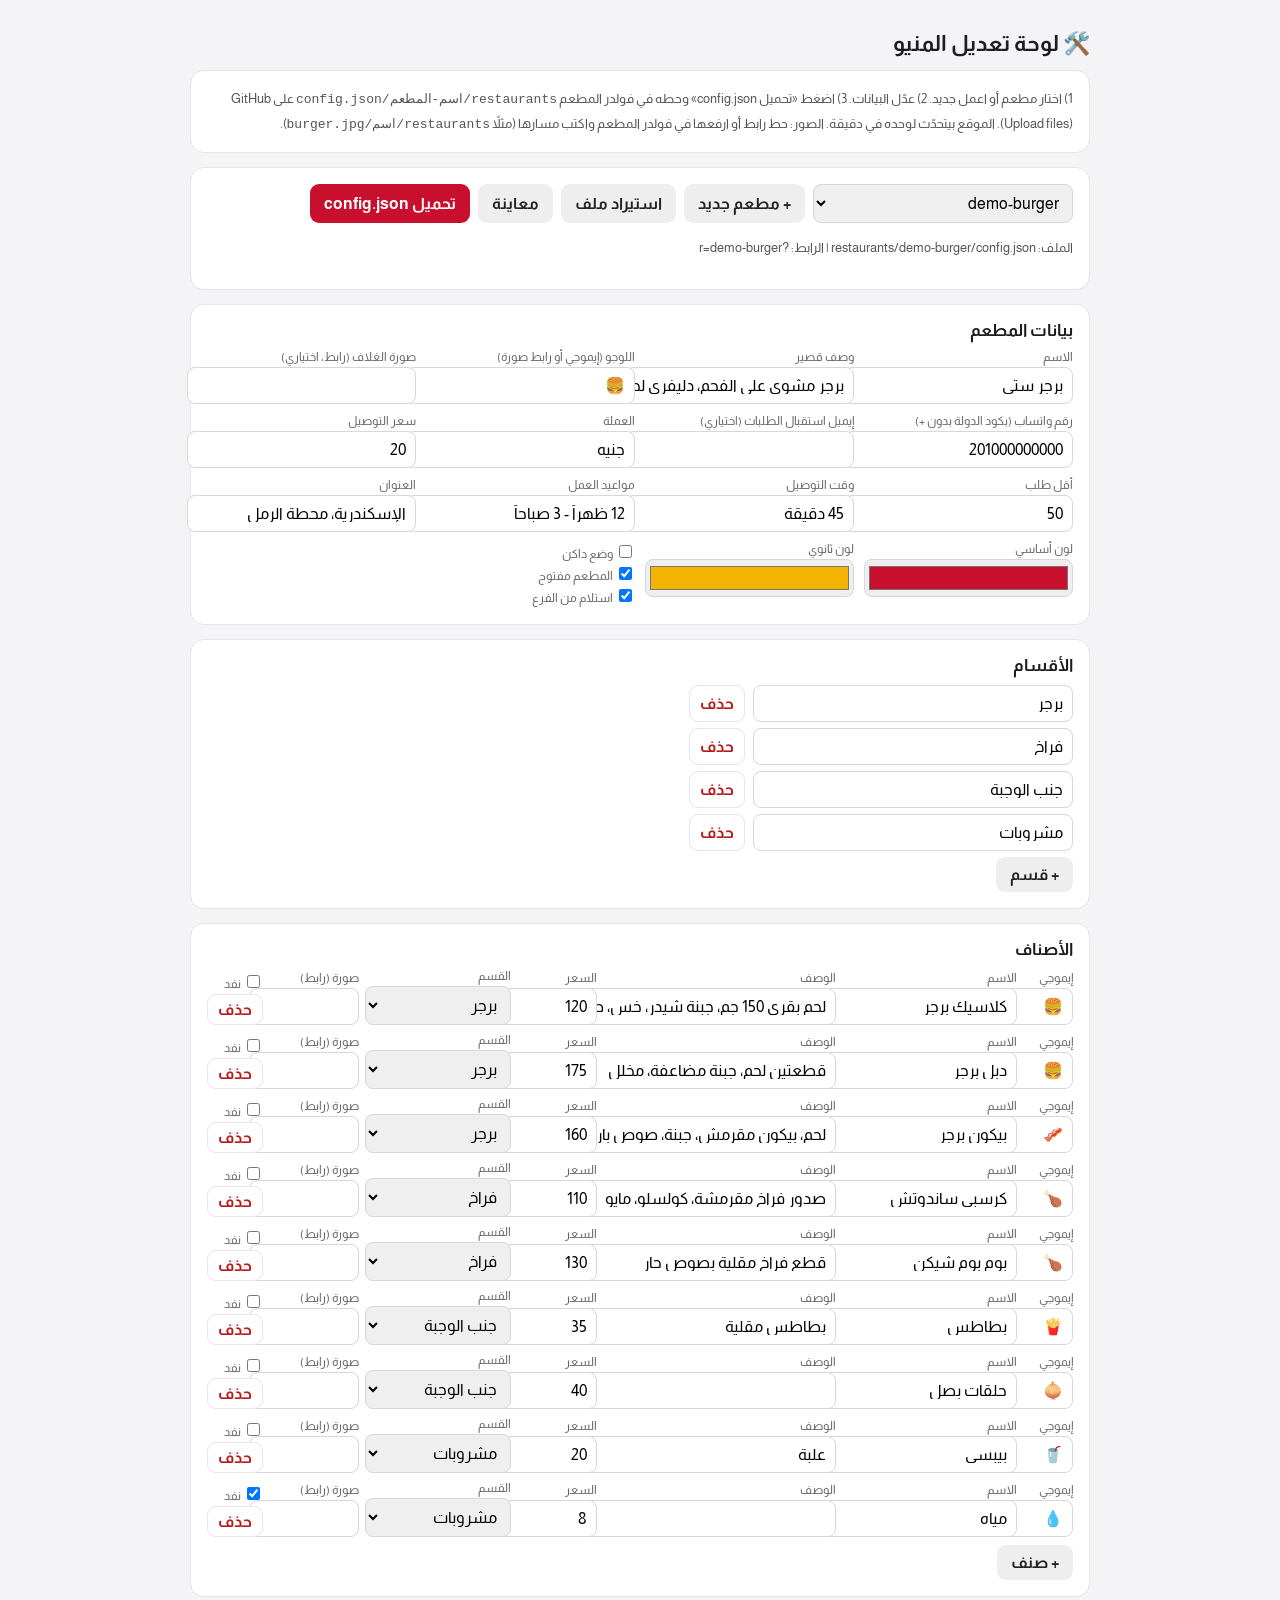
==== admin.html @ 9aebf4c3 "Talabak: white-label restaurant menu and ordering site" ====
<!doctype html>
<html lang="ar" dir="rtl">
<head>
<meta charset="utf-8">
<meta name="viewport" content="width=device-width, initial-scale=1">
<title>لوحة تعديل المنيو</title>
<link href="https://fonts.googleapis.com/css2?family=Almarai:wght@400;700;800&display=swap" rel="stylesheet">
<style>
body{font-family:Almarai,sans-serif;background:#f4f4f6;margin:0;color:#1d1d1f}
.w{max-width:900px;margin:auto;padding:16px}
h1{font-size:22px}h2{font-size:17px;margin:0 0 10px}
.card{background:#fff;border-radius:14px;padding:16px;margin-bottom:14px;border:1px solid #e5e5ea}
.g{display:grid;grid-template-columns:repeat(auto-fit,minmax(200px,1fr));gap:10px}
label{font-size:12px;color:#666;display:block;margin-bottom:3px}
input,select,textarea{width:100%;padding:9px;border:1px solid #d6d6dc;border-radius:8px;font:inherit}
input[type=color]{padding:2px;height:38px}input[type=checkbox]{width:auto}
button{font:inherit;padding:9px 14px;border:0;border-radius:9px;background:#c8102e;color:#fff;cursor:pointer;font-weight:700}
button.s{background:#eee;color:#222}button.x{background:#fff;color:#b71c1c;border:1px solid #e5e5ea;padding:6px 10px}
.row{display:grid;grid-template-columns:50px 1.2fr 1.6fr 80px 1fr 90px auto;gap:6px;align-items:end;margin-bottom:8px}
.bar{display:flex;gap:8px;flex-wrap:wrap}
.note{font-size:13px;color:#555;line-height:1.8}
@media(max-width:700px){.row{grid-template-columns:1fr 1fr}}
</style>
</head>
<body><div class="w">
<h1>🛠️ لوحة تعديل المنيو</h1>
<div class="card note">1) اختار مطعم أو اعمل جديد. 2) عدّل البيانات. 3) اضغط «تحميل config.json» وحطه في فولدر المطعم <code>restaurants/اسم-المطعم/config.json</code> على GitHub (Upload files). الموقع بيتحدّث لوحده في دقيقة. الصور: حط رابط أو ارفعها في فولدر المطعم واكتب مسارها (مثلاً <code>restaurants/اسم/burger.jpg</code>).</div>
<div class="card"><div class="bar">
<select id="pick" style="max-width:260px"></select>
<button class="s" id="new">+ مطعم جديد</button>
<button class="s" id="imp">استيراد ملف</button><input type="file" id="file" accept=".json" hidden>
<button class="s" id="prev">معاينة</button>
<button id="dl">تحميل config.json</button>
</div><p class="note" id="path"></p></div>
<div id="ed"></div>
</div>
<script>
var C, slug="", list=[];
var $=function(s){return document.querySelector(s)};
var blank=function(){return {name:"اسم المطعم",tagline:"",logo:"🍽️",cover:"",theme:{primary:"#c8102e",accent:"#f5b301",dark:false},whatsapp:"20",email:"",currency:"جنيه",deliveryFee:0,minOrder:0,deliveryTime:"",open:true,hours:"",address:"",pickup:true,categories:[{id:"main",name:"الأطباق"}],items:[]}};
function esc(s){return String(s==null?"":s).replace(/[&<>"']/g,function(c){return{"&":"&amp;","<":"&lt;",">":"&gt;",'"':"&quot;","'":"&#39;"}[c]})}
fetch("restaurants/index.json").then(r=>r.json()).then(function(l){list=l;$("#pick").innerHTML=l.map(s=>"<option>"+esc(s)+"</option>").join("");load(l[0])});
function load(s){slug=s;fetch("restaurants/"+s+"/config.json").then(r=>r.json()).then(function(c){C=c;draw()})}
$("#pick").onchange=function(){load(this.value)};
$("#new").onclick=function(){var s=prompt("اسم المطعم بالإنجليزي بدون مسافات (مثال: my-burger)");if(!s||!/^[\w-]+$/.test(s))return;slug=s;C=blank();draw()};
$("#imp").onclick=()=>$("#file").click();
$("#file").onchange=function(){var f=this.files[0];if(!f)return;var r=new FileReader();r.onload=function(){try{C=JSON.parse(r.result);draw()}catch(e){alert("ملف غير صالح")}};r.readAsText(f)};
$("#dl").onclick=function(){grab();var b=new Blob([JSON.stringify(C,null,2)],{type:"application/json"});var a=document.createElement("a");a.href=URL.createObjectURL(b);a.download="config.json";a.click();
 var msg="";if(list.indexOf(slug)<0)msg="\nمطعم جديد: ضيف \""+slug+"\" في restaurants/index.json";alert("حطه في restaurants/"+slug+"/config.json"+msg)};
$("#prev").onclick=function(){grab();sessionStorage.setItem("talabak:preview",JSON.stringify(C));window.open("index.html?r="+encodeURIComponent(slug)+"&preview=1","_blank")};
function f(id,label,val,type){return '<div><label>'+label+'</label><input id="'+id+'" type="'+(type||"text")+'" value="'+esc(val)+'"></div>'}
function draw(){
 $("#path").textContent="الملف: restaurants/"+slug+"/config.json  |  الرابط: ?r="+slug;
 var h='<div class="card"><h2>بيانات المطعم</h2><div class="g">'+
 f("name","الاسم",C.name)+f("tagline","وصف قصير",C.tagline)+f("logo","اللوجو (إيموجي أو رابط صورة)",C.logo)+f("cover","صورة الغلاف (رابط، اختياري)",C.cover)+
 f("whatsapp","رقم واتساب (بكود الدولة بدون +)",C.whatsapp)+f("email","إيميل استقبال الطلبات (اختياري)",C.email)+
 f("currency","العملة",C.currency)+f("deliveryFee","سعر التوصيل",C.deliveryFee,"number")+f("minOrder","أقل طلب",C.minOrder,"number")+
 f("deliveryTime","وقت التوصيل",C.deliveryTime)+f("hours","مواعيد العمل",C.hours)+f("address","العنوان",C.address)+
 f("primary","لون أساسي",C.theme.primary,"color")+f("accent","لون ثانوي",C.theme.accent,"color")+
 '<div><label><input type="checkbox" id="dark"'+(C.theme.dark?" checked":"")+'> وضع داكن</label><label><input type="checkbox" id="open"'+(C.open?" checked":"")+'> المطعم مفتوح</label><label><input type="checkbox" id="pickup"'+(C.pickup!==false?" checked":"")+'> استلام من الفرع</label></div></div></div>';
 h+='<div class="card"><h2>الأقسام</h2>'+C.categories.map((c,i)=>'<div class="bar" style="margin-bottom:6px"><input data-cat="'+i+'" value="'+esc(c.name)+'" style="max-width:300px"><button class="x" data-dc="'+i+'">حذف</button></div>').join("")+'<button class="s" id="addc">+ قسم</button></div>';
 h+='<div class="card"><h2>الأصناف</h2>'+C.items.map((it,i)=>'<div class="row"><div><label>إيموجي</label><input data-i="'+i+'" data-k="emoji" value="'+esc(it.emoji)+'"></div><div><label>الاسم</label><input data-i="'+i+'" data-k="name" value="'+esc(it.name)+'"></div><div><label>الوصف</label><input data-i="'+i+'" data-k="desc" value="'+esc(it.desc)+'"></div><div><label>السعر</label><input type="number" data-i="'+i+'" data-k="price" value="'+esc(it.price)+'"></div><div><label>القسم</label><select data-i="'+i+'" data-k="cat">'+C.categories.map(c=>'<option value="'+esc(c.id)+'"'+(c.id===it.cat?" selected":"")+'>'+esc(c.name)+'</option>').join("")+'</select></div><div><label>صورة (رابط)</label><input data-i="'+i+'" data-k="image" value="'+esc(it.image)+'"></div><div><label><input type="checkbox" data-i="'+i+'" data-k="soldOut"'+(it.soldOut?" checked":"")+'> نفد</label><button class="x" data-di="'+i+'">حذف</button></div></div>').join("")+'<button class="s" id="addi">+ صنف</button></div>';
 $("#ed").innerHTML=h;
 $("#addc").onclick=function(){grab();C.categories.push({id:"c"+Date.now(),name:"قسم جديد"});draw()};
 $("#addi").onclick=function(){grab();C.items.push({id:"i"+Date.now(),cat:C.categories[0].id,name:"صنف جديد",desc:"",price:0,emoji:"🍽️"});draw()};
 document.querySelectorAll("[data-dc]").forEach(b=>b.onclick=function(){grab();if(C.categories.length>1){C.categories.splice(+b.dataset.dc,1);draw()}});
 document.querySelectorAll("[data-di]").forEach(b=>b.onclick=function(){grab();C.items.splice(+b.dataset.di,1);draw()});
}
function grab(){
 if(!$("#name"))return;
 ["name","tagline","logo","cover","whatsapp","email","currency","deliveryTime","hours","address"].forEach(k=>C[k]=$("#"+k).value.trim());
 C.whatsapp=C.whatsapp.replace(/\D/g,"");
 ["deliveryFee","minOrder"].forEach(k=>C[k]=+$("#"+k).value||0);
 C.theme={primary:$("#primary").value,accent:$("#accent").value,dark:$("#dark").checked};
 C.open=$("#open").checked;C.pickup=$("#pickup").checked;
 document.querySelectorAll("[data-cat]").forEach(e=>C.categories[+e.dataset.cat].name=e.value);
 document.querySelectorAll("[data-i]").forEach(e=>{var it=C.items[+e.dataset.i],k=e.dataset.k;
  it[k]=e.type==="checkbox"?e.checked:(k==="price"?(+e.value||0):e.value);if(it[k]===""||it[k]===false)delete it[k]; if(k==="name"&&!it.name)it.name=""});
}
</script></body></html>
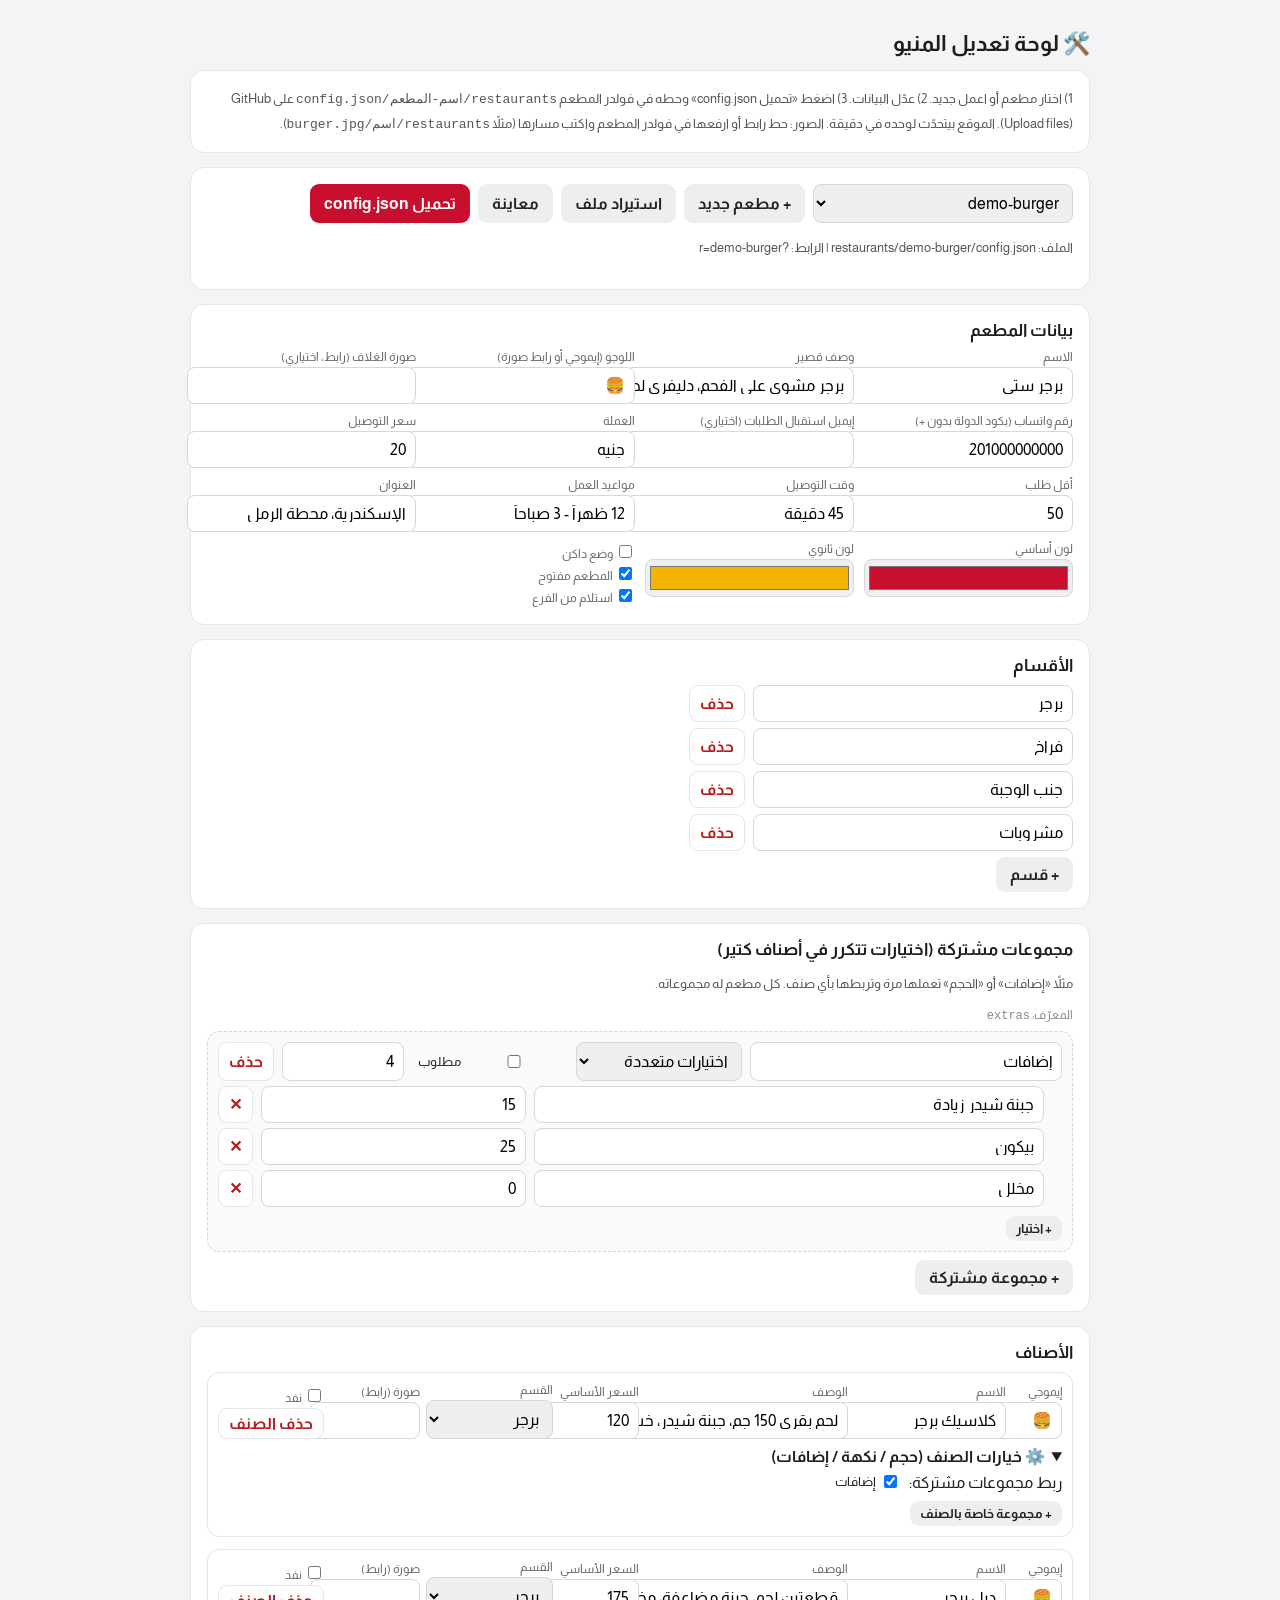
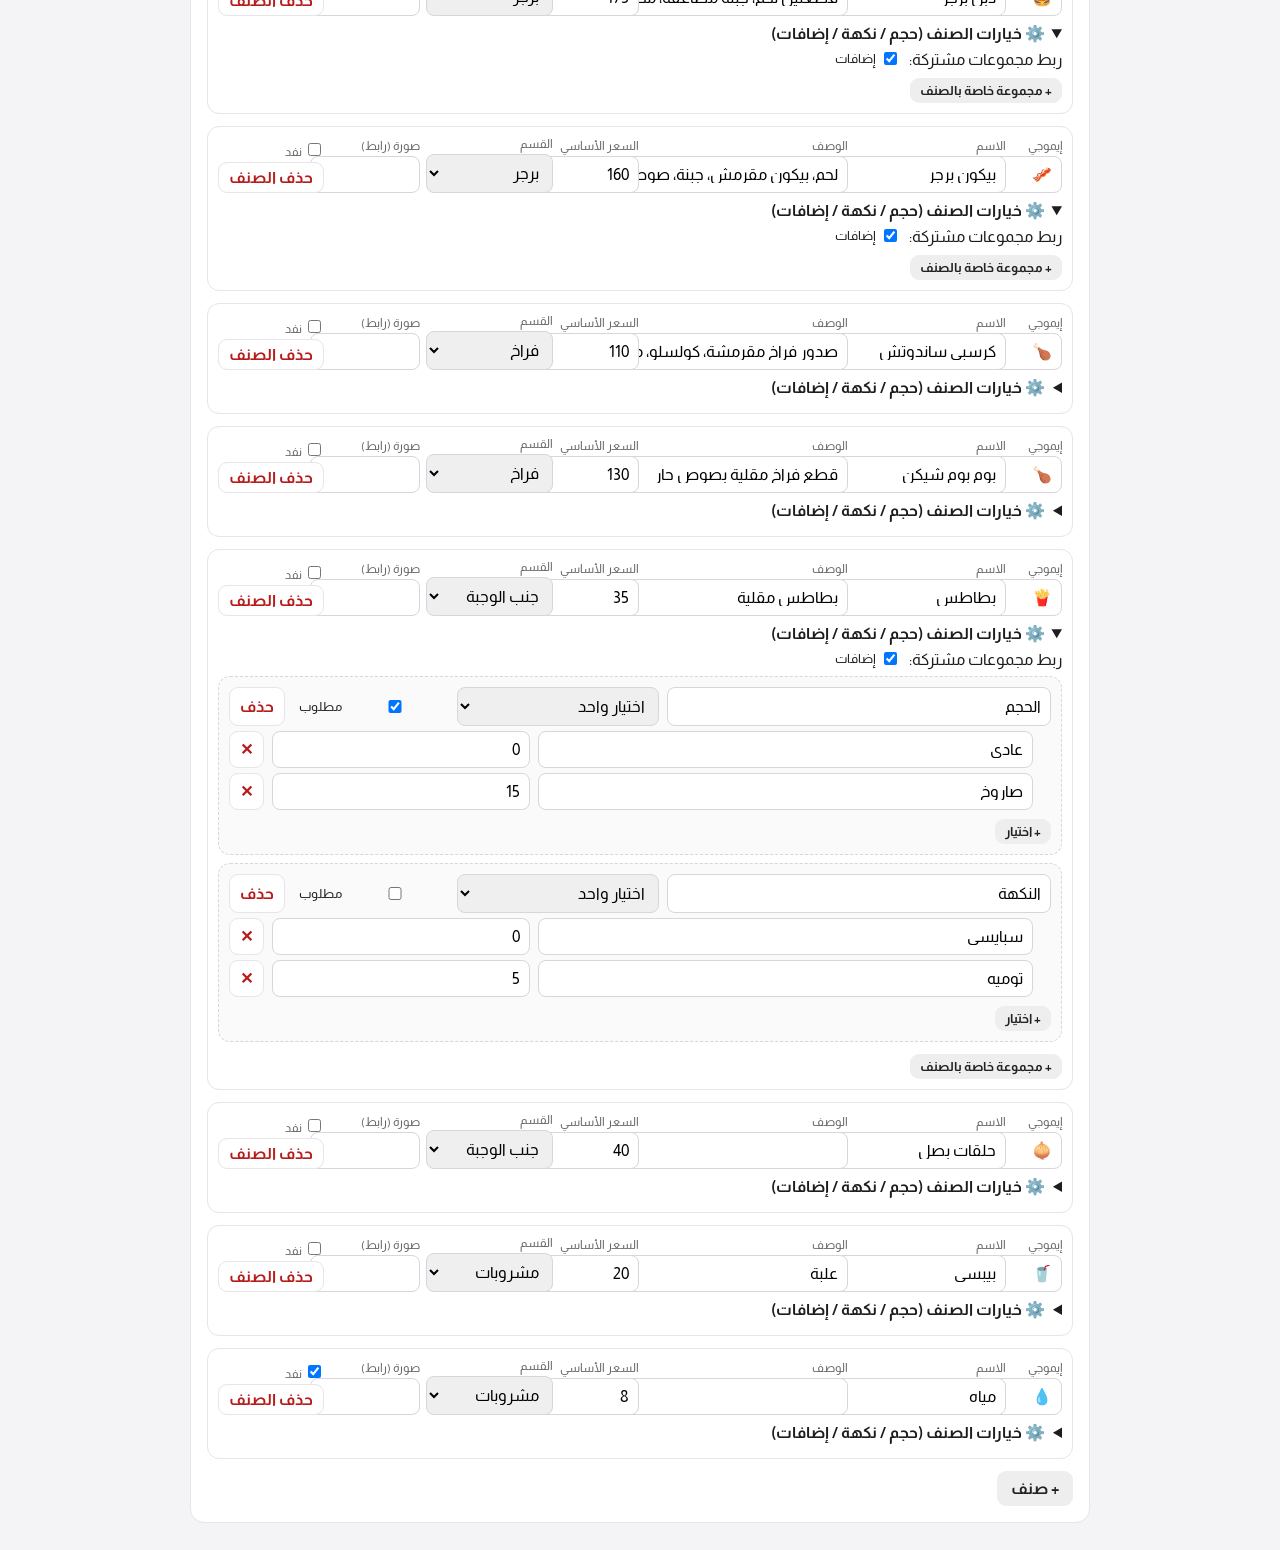
==== commit 7f23b2a4: "Legendary UI: new design, item detail sheet, fully configurable option groups, shared groups, admin " ====
--- a/admin.html
+++ b/admin.html
@@ -18,7 +18,7 @@
 button.s{background:#eee;color:#222}button.x{background:#fff;color:#b71c1c;border:1px solid #e5e5ea;padding:6px 10px}
 .row{display:grid;grid-template-columns:50px 1.2fr 1.6fr 80px 1fr 90px auto;gap:6px;align-items:end;margin-bottom:8px}
 .bar{display:flex;gap:8px;flex-wrap:wrap}
-.note{font-size:13px;color:#555;line-height:1.8}
+.gbox{background:#fafafa;border:1px dashed #d6d6dc;border-radius:12px;padding:10px;margin:8px 0}.ch{margin:5px 0 5px 0;padding-inline-start:18px}.bar input,.bar select{min-width:90px}.inl{display:inline-flex;align-items:center;gap:4px;margin:0 6px;font-size:13px;color:#222;white-space:nowrap}button.sm{padding:5px 10px;font-size:13px;margin-top:4px}.itbox{border:1px solid #e5e5ea;border-radius:12px;padding:10px;margin-bottom:12px}details summary{cursor:pointer;font-weight:700;margin:6px 0}.gh{font-size:12px;color:#888;margin-top:8px}.refs{margin:6px 0}.note{font-size:13px;color:#555;line-height:1.8}
 @media(max-width:700px){.row{grid-template-columns:1fr 1fr}}
 </style>
 </head>
@@ -49,8 +49,17 @@
  var msg="";if(list.indexOf(slug)<0)msg="\nمطعم جديد: ضيف \""+slug+"\" في restaurants/index.json";alert("حطه في restaurants/"+slug+"/config.json"+msg)};
 $("#prev").onclick=function(){grab();sessionStorage.setItem("talabak:preview",JSON.stringify(C));window.open("index.html?r="+encodeURIComponent(slug)+"&preview=1","_blank")};
 function f(id,label,val,type){return '<div><label>'+label+'</label><input id="'+id+'" type="'+(type||"text")+'" value="'+esc(val)+'"></div>'}
+function gEd(g,p){ // p = path prefix to group object
+ return '<div class="gbox"><div class="bar"><input data-p="'+p+'.name" value="'+esc(g.name)+'" placeholder="اسم المجموعة (حجم، نكهة، إضافات...)" style="flex:2">'+
+ '<select data-p="'+p+'.type" style="flex:1"><option value="single"'+(g.type==="single"?" selected":"")+'>اختيار واحد</option><option value="multi"'+(g.type!=="single"?" selected":"")+'>اختيارات متعددة</option></select>'+
+ '<label class="inl"><input type="checkbox" data-p="'+p+'.required" '+(g.required!==false&&g.type==="single"||g.required?"checked":"")+'> مطلوب</label>'+
+ (g.type!=="single"?'<input type="number" data-p="'+p+'.max" value="'+esc(g.max||"")+'" placeholder="أقصى عدد" style="flex:.7">':'')+
+ '<button class="x" data-del="'+p+'">حذف</button></div>'+
+ (g.choices||[]).map(function(c,ci){return '<div class="bar ch"><input data-p="'+p+'.choices.'+ci+'.name" value="'+esc(c.name)+'" placeholder="الاختيار (صاروخ، سبايسي...)" style="flex:2"><input type="number" data-p="'+p+'.choices.'+ci+'.price" value="'+esc(c.price||0)+'" placeholder="فرق السعر" style="flex:1"><button class="x" data-del="'+p+'.choices.'+ci+'">✕</button></div>'}).join("")+
+ '<button class="s sm" data-addch="'+p+'">+ اختيار</button></div>'}
 function draw(){
  $("#path").textContent="الملف: restaurants/"+slug+"/config.json  |  الرابط: ?r="+slug;
+ C.sharedGroups=C.sharedGroups||[];
  var h='<div class="card"><h2>بيانات المطعم</h2><div class="g">'+
  f("name","الاسم",C.name)+f("tagline","وصف قصير",C.tagline)+f("logo","اللوجو (إيموجي أو رابط صورة)",C.logo)+f("cover","صورة الغلاف (رابط، اختياري)",C.cover)+
  f("whatsapp","رقم واتساب (بكود الدولة بدون +)",C.whatsapp)+f("email","إيميل استقبال الطلبات (اختياري)",C.email)+
@@ -58,14 +67,22 @@
  f("deliveryTime","وقت التوصيل",C.deliveryTime)+f("hours","مواعيد العمل",C.hours)+f("address","العنوان",C.address)+
  f("primary","لون أساسي",C.theme.primary,"color")+f("accent","لون ثانوي",C.theme.accent,"color")+
  '<div><label><input type="checkbox" id="dark"'+(C.theme.dark?" checked":"")+'> وضع داكن</label><label><input type="checkbox" id="open"'+(C.open?" checked":"")+'> المطعم مفتوح</label><label><input type="checkbox" id="pickup"'+(C.pickup!==false?" checked":"")+'> استلام من الفرع</label></div></div></div>';
- h+='<div class="card"><h2>الأقسام</h2>'+C.categories.map((c,i)=>'<div class="bar" style="margin-bottom:6px"><input data-cat="'+i+'" value="'+esc(c.name)+'" style="max-width:300px"><button class="x" data-dc="'+i+'">حذف</button></div>').join("")+'<button class="s" id="addc">+ قسم</button></div>';
- h+='<div class="card"><h2>الأصناف</h2>'+C.items.map((it,i)=>'<div class="row"><div><label>إيموجي</label><input data-i="'+i+'" data-k="emoji" value="'+esc(it.emoji)+'"></div><div><label>الاسم</label><input data-i="'+i+'" data-k="name" value="'+esc(it.name)+'"></div><div><label>الوصف</label><input data-i="'+i+'" data-k="desc" value="'+esc(it.desc)+'"></div><div><label>السعر</label><input type="number" data-i="'+i+'" data-k="price" value="'+esc(it.price)+'"></div><div><label>القسم</label><select data-i="'+i+'" data-k="cat">'+C.categories.map(c=>'<option value="'+esc(c.id)+'"'+(c.id===it.cat?" selected":"")+'>'+esc(c.name)+'</option>').join("")+'</select></div><div><label>صورة (رابط)</label><input data-i="'+i+'" data-k="image" value="'+esc(it.image)+'"></div><div><label><input type="checkbox" data-i="'+i+'" data-k="soldOut"'+(it.soldOut?" checked":"")+'> نفد</label><button class="x" data-di="'+i+'">حذف</button></div></div>').join("")+'<button class="s" id="addi">+ صنف</button></div>';
+ h+='<div class="card"><h2>الأقسام</h2>'+C.categories.map((c,i)=>'<div class="bar" style="margin-bottom:6px"><input data-p="categories.'+i+'.name" value="'+esc(c.name)+'" style="max-width:300px"><button class="x" data-del="categories.'+i+'">حذف</button></div>').join("")+'<button class="s" id="addc">+ قسم</button></div>';
+ h+='<div class="card"><h2>مجموعات مشتركة (اختيارات تتكرر في أصناف كتير)</h2><p class="note">مثلاً «إضافات» أو «الحجم» تعملها مرة وتربطها بأي صنف. كل مطعم له مجموعاته.</p>'+C.sharedGroups.map((g,i)=>'<div class="gh">المعرّف: <code>'+esc(g.id)+'</code></div>'+gEd(g,"sharedGroups."+i)).join("")+'<button class="s" id="addsg">+ مجموعة مشتركة</button></div>';
+ h+='<div class="card"><h2>الأصناف</h2>'+C.items.map(function(it,i){var p="items."+i;return '<div class="itbox"><div class="row"><div><label>إيموجي</label><input data-p="'+p+'.emoji" value="'+esc(it.emoji)+'"></div><div><label>الاسم</label><input data-p="'+p+'.name" value="'+esc(it.name)+'"></div><div><label>الوصف</label><input data-p="'+p+'.desc" value="'+esc(it.desc)+'"></div><div><label>السعر الأساسي</label><input type="number" data-p="'+p+'.price" value="'+esc(it.price)+'"></div><div><label>القسم</label><select data-p="'+p+'.cat">'+C.categories.map(c=>'<option value="'+esc(c.id)+'"'+(c.id===it.cat?" selected":"")+'>'+esc(c.name)+'</option>').join("")+'</select></div><div><label>صورة (رابط)</label><input data-p="'+p+'.image" value="'+esc(it.image)+'"></div><div><label><input type="checkbox" data-p="'+p+'.soldOut" '+(it.soldOut?"checked":"")+'> نفد</label><button class="x" data-del="'+p+'">حذف الصنف</button></div></div>'+
+ '<details'+((it.groups&&it.groups.length)||(it.groupRefs&&it.groupRefs.length)?" open":"")+'><summary>⚙️ خيارات الصنف (حجم / نكهة / إضافات)</summary>'+
+ (C.sharedGroups.length?'<div class="refs">ربط مجموعات مشتركة: '+C.sharedGroups.map(g=>'<label class="inl"><input type="checkbox" data-ref="'+i+'" data-id="'+esc(g.id)+'" '+((it.groupRefs||[]).indexOf(g.id)>-1?"checked":"")+'> '+esc(g.name)+'</label>').join("")+'</div>':'')+
+ (it.groups||[]).map((g,gi)=>gEd(g,p+".groups."+gi)).join("")+'<button class="s sm" data-addg="'+i+'">+ مجموعة خاصة بالصنف</button></details></div>'}).join("")+'<button class="s" id="addi">+ صنف</button></div>';
  $("#ed").innerHTML=h;
  $("#addc").onclick=function(){grab();C.categories.push({id:"c"+Date.now(),name:"قسم جديد"});draw()};
  $("#addi").onclick=function(){grab();C.items.push({id:"i"+Date.now(),cat:C.categories[0].id,name:"صنف جديد",desc:"",price:0,emoji:"🍽️"});draw()};
- document.querySelectorAll("[data-dc]").forEach(b=>b.onclick=function(){grab();if(C.categories.length>1){C.categories.splice(+b.dataset.dc,1);draw()}});
- document.querySelectorAll("[data-di]").forEach(b=>b.onclick=function(){grab();C.items.splice(+b.dataset.di,1);draw()});
+ $("#addsg").onclick=function(){grab();C.sharedGroups.push({id:"g"+Date.now(),name:"إضافات",type:"multi",choices:[{name:"",price:0}]});draw()};
+ document.querySelectorAll("[data-addg]").forEach(b=>b.onclick=function(){grab();var it=C.items[+b.dataset.addg];(it.groups=it.groups||[]).push({name:"الحجم",type:"single",required:true,choices:[{name:"عادي",price:0},{name:"كبير",price:10}]});draw()});
+ document.querySelectorAll("[data-addch]").forEach(b=>b.onclick=function(){grab();get(b.dataset.addch).choices.push({name:"",price:0});draw()});
+ document.querySelectorAll("[data-del]").forEach(b=>b.onclick=function(){grab();var P=b.dataset.del.split("."),i=P.pop();get(P.join(".")).splice(+i,1);if(!C.categories.length)C.categories.push({id:"main",name:"الأطباق"});draw()});
+ document.querySelectorAll("select[data-p$='.type']").forEach(e=>e.onchange=function(){grab();draw()});
 }
+function get(path){return path.split(".").reduce((o,k)=>o[k],C)}
 function grab(){
  if(!$("#name"))return;
  ["name","tagline","logo","cover","whatsapp","email","currency","deliveryTime","hours","address"].forEach(k=>C[k]=$("#"+k).value.trim());
@@ -73,8 +90,10 @@
  ["deliveryFee","minOrder"].forEach(k=>C[k]=+$("#"+k).value||0);
  C.theme={primary:$("#primary").value,accent:$("#accent").value,dark:$("#dark").checked};
  C.open=$("#open").checked;C.pickup=$("#pickup").checked;
- document.querySelectorAll("[data-cat]").forEach(e=>C.categories[+e.dataset.cat].name=e.value);
- document.querySelectorAll("[data-i]").forEach(e=>{var it=C.items[+e.dataset.i],k=e.dataset.k;
-  it[k]=e.type==="checkbox"?e.checked:(k==="price"?(+e.value||0):e.value);if(it[k]===""||it[k]===false)delete it[k]; if(k==="name"&&!it.name)it.name=""});
+ document.querySelectorAll("[data-p]").forEach(function(e){var P=e.dataset.p.split("."),k=P.pop(),o=get(P.join("."));
+  var v=e.type==="checkbox"?e.checked:(e.type==="number"?(e.value===""?"":+e.value):e.value);
+  if(v===""||v===false){ if(k==="required"&&o.type==="single"&&v===false)o[k]=false; else if(k==="price"||k==="name")o[k]=(k==="price"?0:""); else delete o[k]; } else o[k]=v;});
+ C.items.forEach(function(it,i){var r=[];document.querySelectorAll('[data-ref="'+i+'"]:checked').forEach(e=>r.push(e.dataset.id));if(r.length)it.groupRefs=r;else delete it.groupRefs;
+  if(it.groups&&!it.groups.length)delete it.groups});
 }
 </script></body></html>
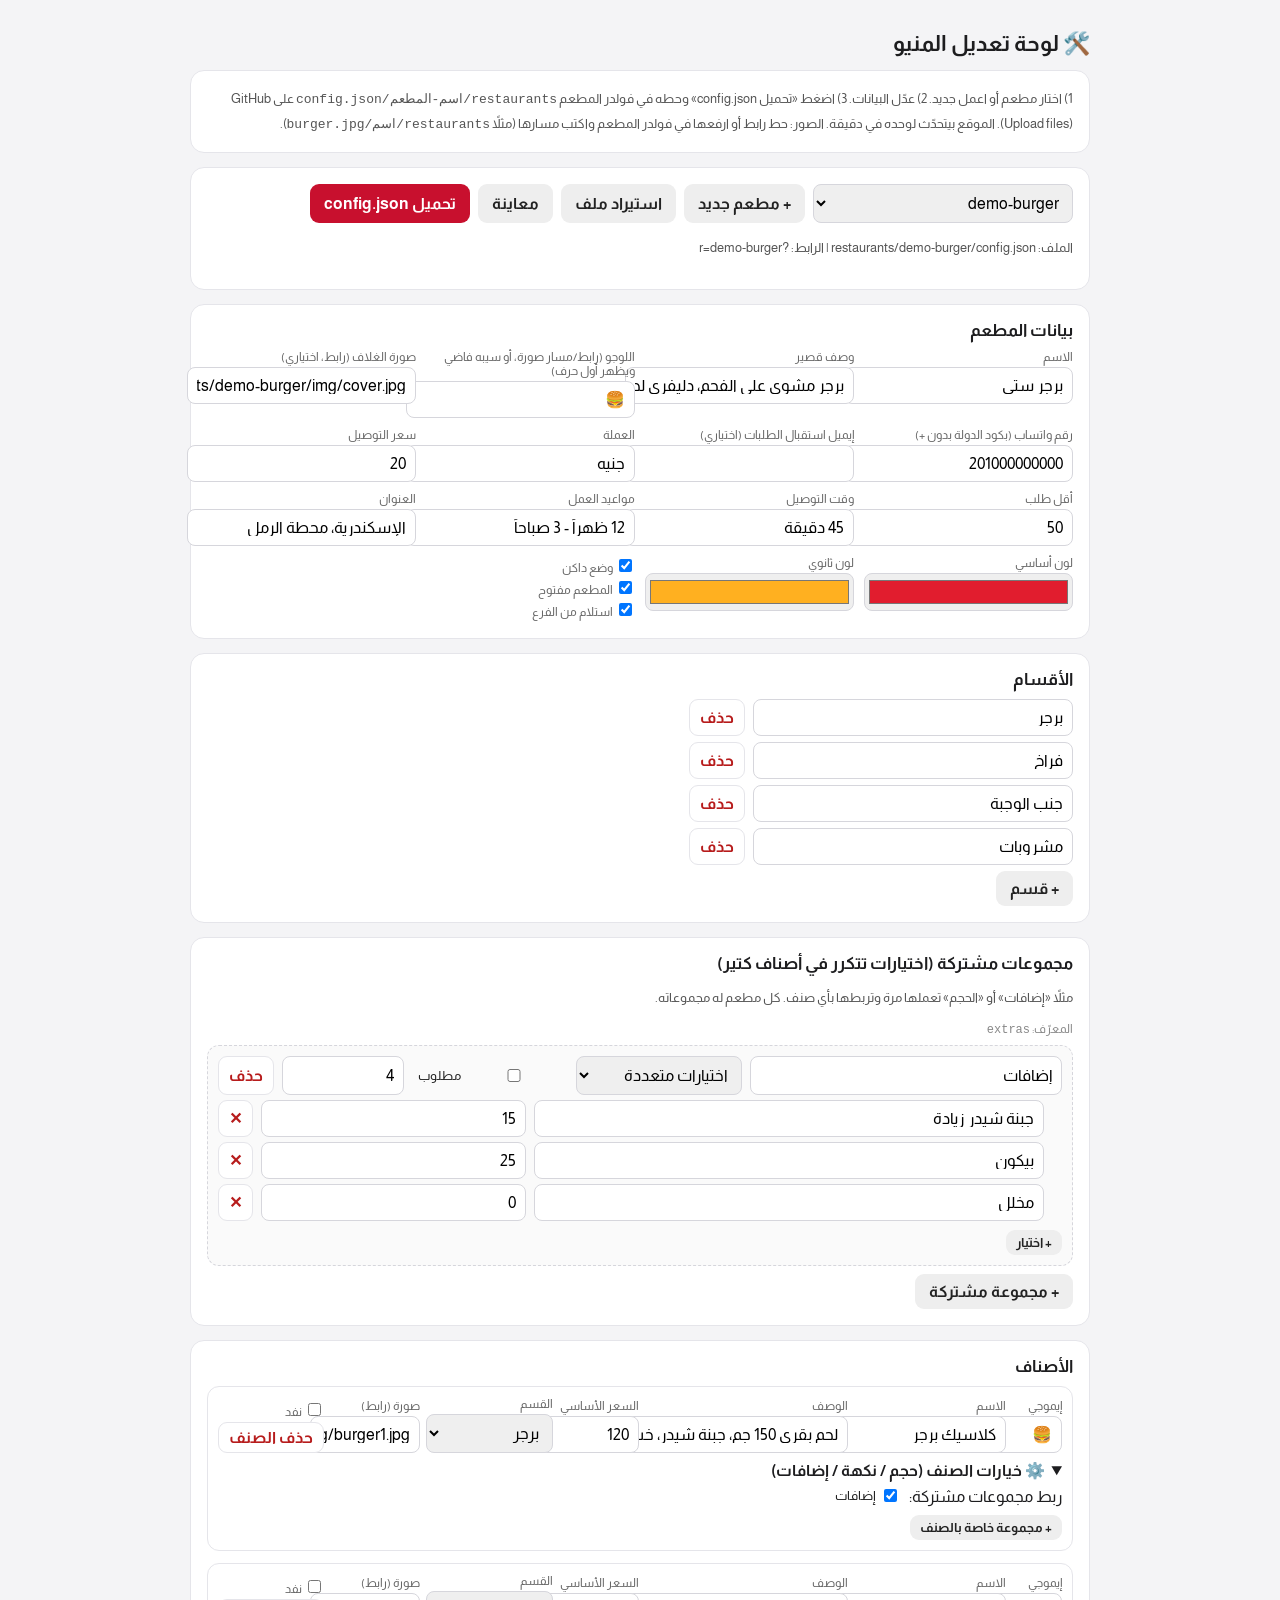
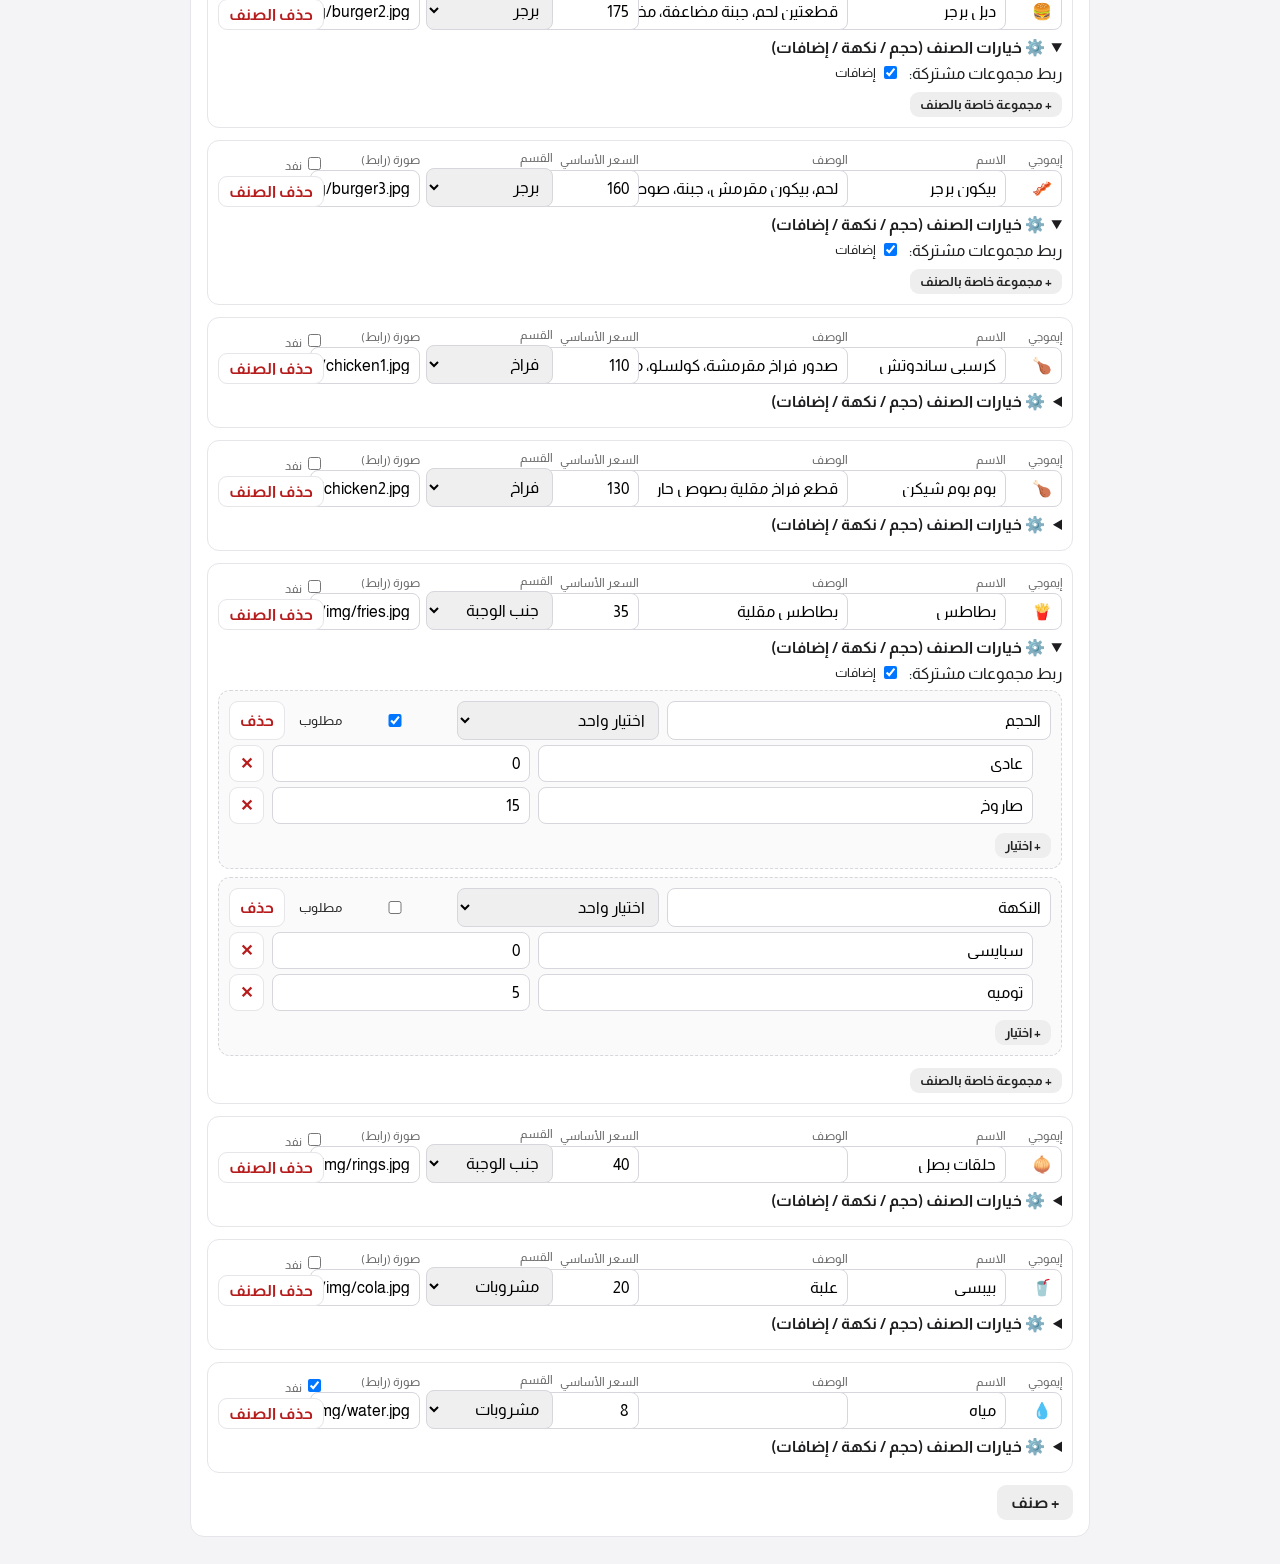
==== commit 7afbf8ca: "Cinematic redesign: photo hero, featured carousel, photo categories, full-screen item sheet, glass c" ====
--- a/admin.html
+++ b/admin.html
@@ -61,7 +61,7 @@
  $("#path").textContent="الملف: restaurants/"+slug+"/config.json  |  الرابط: ?r="+slug;
  C.sharedGroups=C.sharedGroups||[];
  var h='<div class="card"><h2>بيانات المطعم</h2><div class="g">'+
- f("name","الاسم",C.name)+f("tagline","وصف قصير",C.tagline)+f("logo","اللوجو (إيموجي أو رابط صورة)",C.logo)+f("cover","صورة الغلاف (رابط، اختياري)",C.cover)+
+ f("name","الاسم",C.name)+f("tagline","وصف قصير",C.tagline)+f("logo","اللوجو (رابط/مسار صورة، أو سيبه فاضي ويظهر أول حرف)",C.logo)+f("cover","صورة الغلاف (رابط، اختياري)",C.cover)+
  f("whatsapp","رقم واتساب (بكود الدولة بدون +)",C.whatsapp)+f("email","إيميل استقبال الطلبات (اختياري)",C.email)+
  f("currency","العملة",C.currency)+f("deliveryFee","سعر التوصيل",C.deliveryFee,"number")+f("minOrder","أقل طلب",C.minOrder,"number")+
  f("deliveryTime","وقت التوصيل",C.deliveryTime)+f("hours","مواعيد العمل",C.hours)+f("address","العنوان",C.address)+
